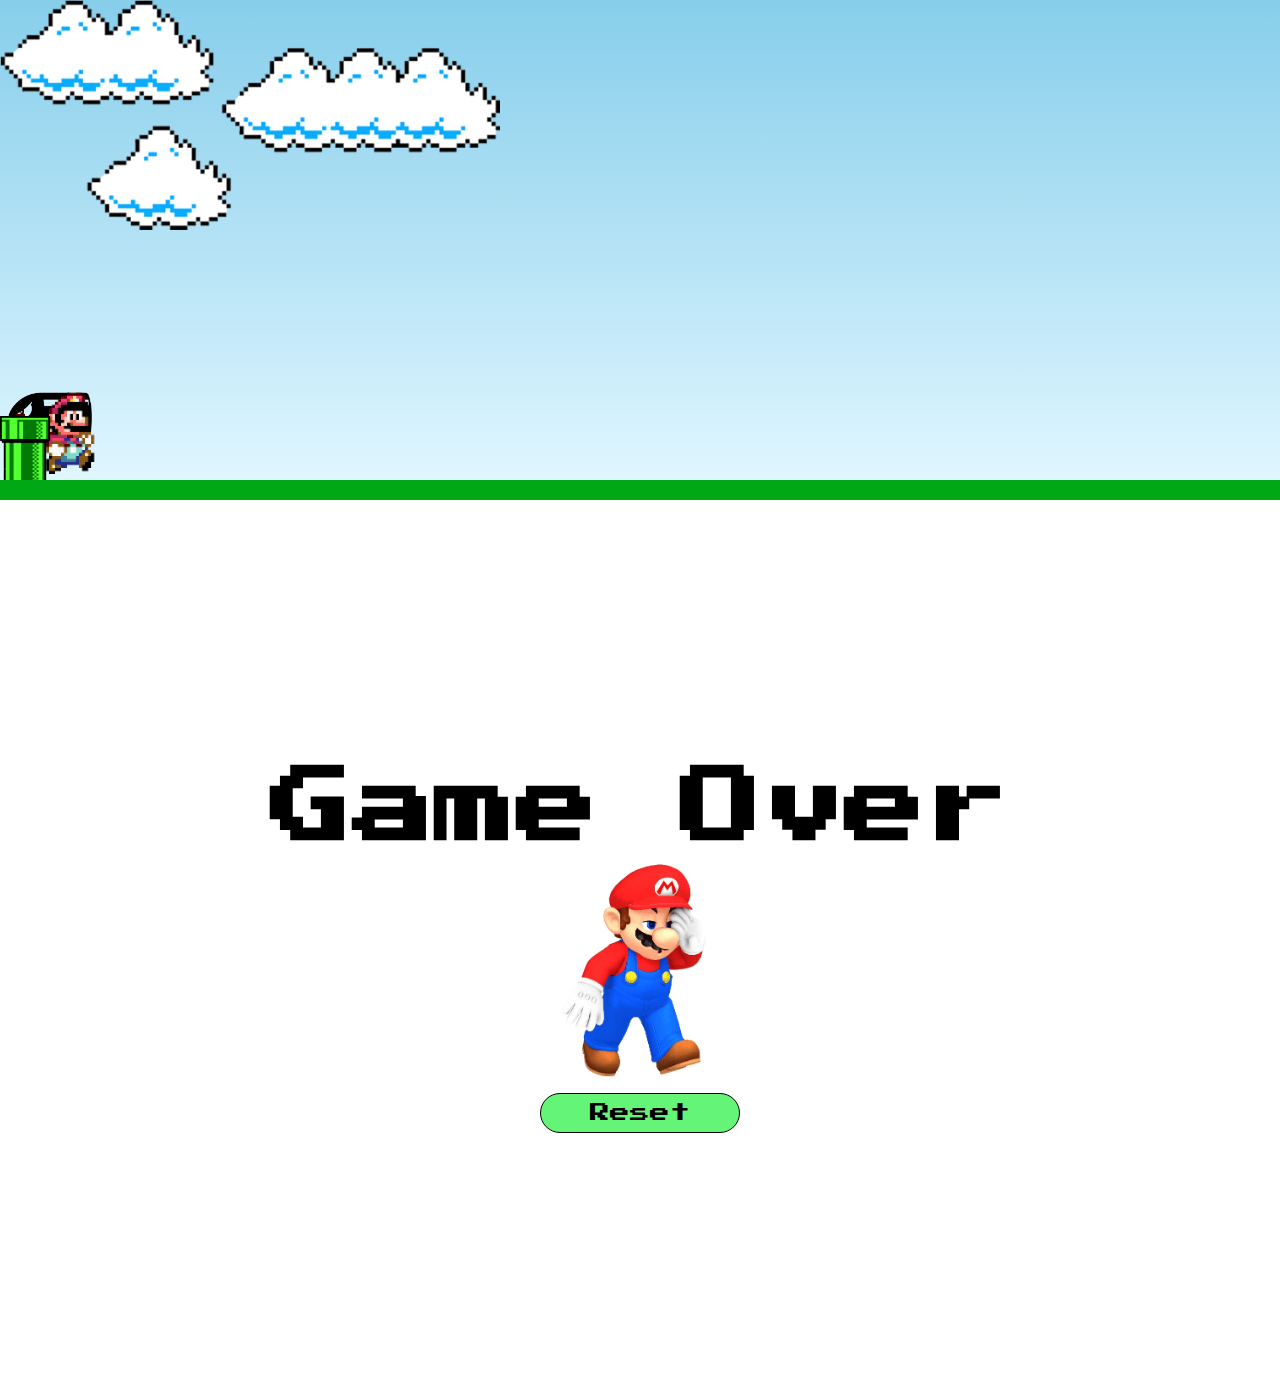
==== game.html @ 37ec051d "musica ok" ====
<!DOCTYPE html>
<html lang="pt-br">
<head>
    <meta charset="UTF-8">
    <meta name="viewport" content="width=device-width, initial-scale=1.0">
    <title>Game Mario</title>
    <link rel="stylesheet" href="style.css">
    <script src="script.js" defer></script>
</head>
<body>

    <audio id="som"  autoplay loop >
        <source src="./music/musica_login.mp3" type="audio/mp3">
    </audio>
    <audio src="./music/game-over.mp3" id="gameOver"></audio>
    <audio src="./music/pulo.mp3" id="somPulo"></audio>
    <audio src="./music/morte-mario.mp3" id="somMorteMario"></audio>

    <div class="cenario">
        <img src="./image/5cb08848bfe72cc.png" class="abaixar">
        <img src="./image/bill-removebg-preview.png" class="bill">
        <img src="./image/clouds.png" class="clouds">
        <img src="./image/mario.gif" class="mario">
        <img src="./image/pipe.png" class="pipe">
        <!-- <img src="./image/bill-removebg-preview.png" alt=""> -->
    </div>
    <!-- tela de game-over -->
    <div id="game-over">
        <h3>Game Over</h3>
        <img src="./image/png-transparent-super-mario-64-luigi-princess-peach-tired-heroes-hand-cartoon-removebg-preview.png" alt="">
        <button onclick="window.location.reload()">Reset</button>

    </div>
    
</body>
</html>
---- style.css ----
@import url('https://fonts.googleapis.com/css2?family=Poppins:ital,wght@0,100;0,200;0,300;0,400;0,500;0,600;0,700;0,800;0,900;1,100;1,200;1,300;1,400;1,500;1,600;1,700;1,800;1,900&family=Press+Start+2P&display=swap');

*{
    margin: 0;
    padding: 0;
    box-sizing: border-box;
}

body{
    overflow: hidden;
}

.cenario{
    width: 100% ;
    height: 500px;
    margin: 0 auto; 
    border-bottom: 20px solid #00a816;
    background: linear-gradient(#87ceeb,#e0f6ff);
    position: relative;
    overflow: hidden;
}

.pipe{
    width: 50px;
    position: absolute;
    bottom: 0;
    animation: move-pipe 2s linear infinite;
    
}

.mario{
    width: 110px;
    bottom: 0;
    position: absolute;
    
}
.jump{
    
    animation: jump 500ms ease-out ; 
}
.clouds{
    position: absolute;
    width: 500px;
    animation: clouds-animation 20s linear infinite;
}

.bill{
    position: absolute;
    width: 100px;
    bottom: 0;
    animation: bill 1.5s linear infinite;
}

.abaixar{
    position: absolute;
    width: 100px;
    bottom: 0;
    display: none;
}

@keyframes move-pipe {
    from{
        right: -80px;
    }to{
        right: 100%;
    }
}

@keyframes jump {
    0% {bottom: 0;}


    40%{bottom: 120px;}

    50%{bottom: 120px;}

    60%{bottom: 120px;} 


    100%{bottom: 0;}
}

@keyframes clouds-animation{
    from{
        right: -500px;
    }to{
        right: 100%;
    }
}

@keyframes bill{
    0%{right: -100px;}

    100%{right: 100%;}
}


/* LOGIN DO GAME  */
#login {
    background-image: url("./image/mario-bros-origem-curiosidades-e-jogos-gratuitos-da-franquia-e1673273306276.webp");
    background-size: cover;
    width: 100%;
    height: 100vh;
    display: flex;
    flex-direction: column;
    justify-content: center;
    align-items: center;
    gap: 10PX;
    font-family: "press start 2p" , sans-serif;    
    
    
    & h1{
        color: #00a816;
        font-weight: 400;
        font-size: 30px;
    }
    
    & input{
        width: 300px;
        height: 40px;
        border: 1px solid #000000;
        border-radius: 5px;
        padding: 10px;
    }
    
    & button{
        width: 300px;
        height: 40px;
        border: 1px solid #000000;    
        border-radius: 5px;
        background-color: #00a816;
        color: #ffffff;
        cursor: pointer;
        font-size: 20px;
    }
    
   
    
    & button:disabled{
        background-color: darkgray;
        opacity: 0.5;
        cursor: not-allowed;
    }

  
}

/* page do game over */

#game-over{
    position: absolute;
    width: 100%;
    height: 100vh;
    display: flex;
    flex-direction: column;
    justify-content: center;
    align-items: center;
    gap: 10PX;
    font-family: "press start 2p" , sans-serif;
    font-size: 70px;

    & img{
        width: 200px;
    }

    & button{
        width: 200px;
        height: 40px;
        border: 1px solid #000000;    
        border-radius: 20px;
        background-color: #06ee259f;
        color: #000000;
        cursor: pointer;
        font-size: 20px;
        font-family: "press start 2p" , sans-serif;
        animation: button-animation 1s ease-in-out infinite;

    }

}

@keyframes button-animation{
    0%{
        transform: scale(1);
    }
    50%{
        transform: scale(1.1);
    }
    100%{
        transform: scale(1);
    }
}

@keyframes nome-game-over {
    0% {
        transform: translateY(1000px);
        opacity: 0;
    }
    100% {
        transform: translateY(0);
        opacity: 1;
    }
}
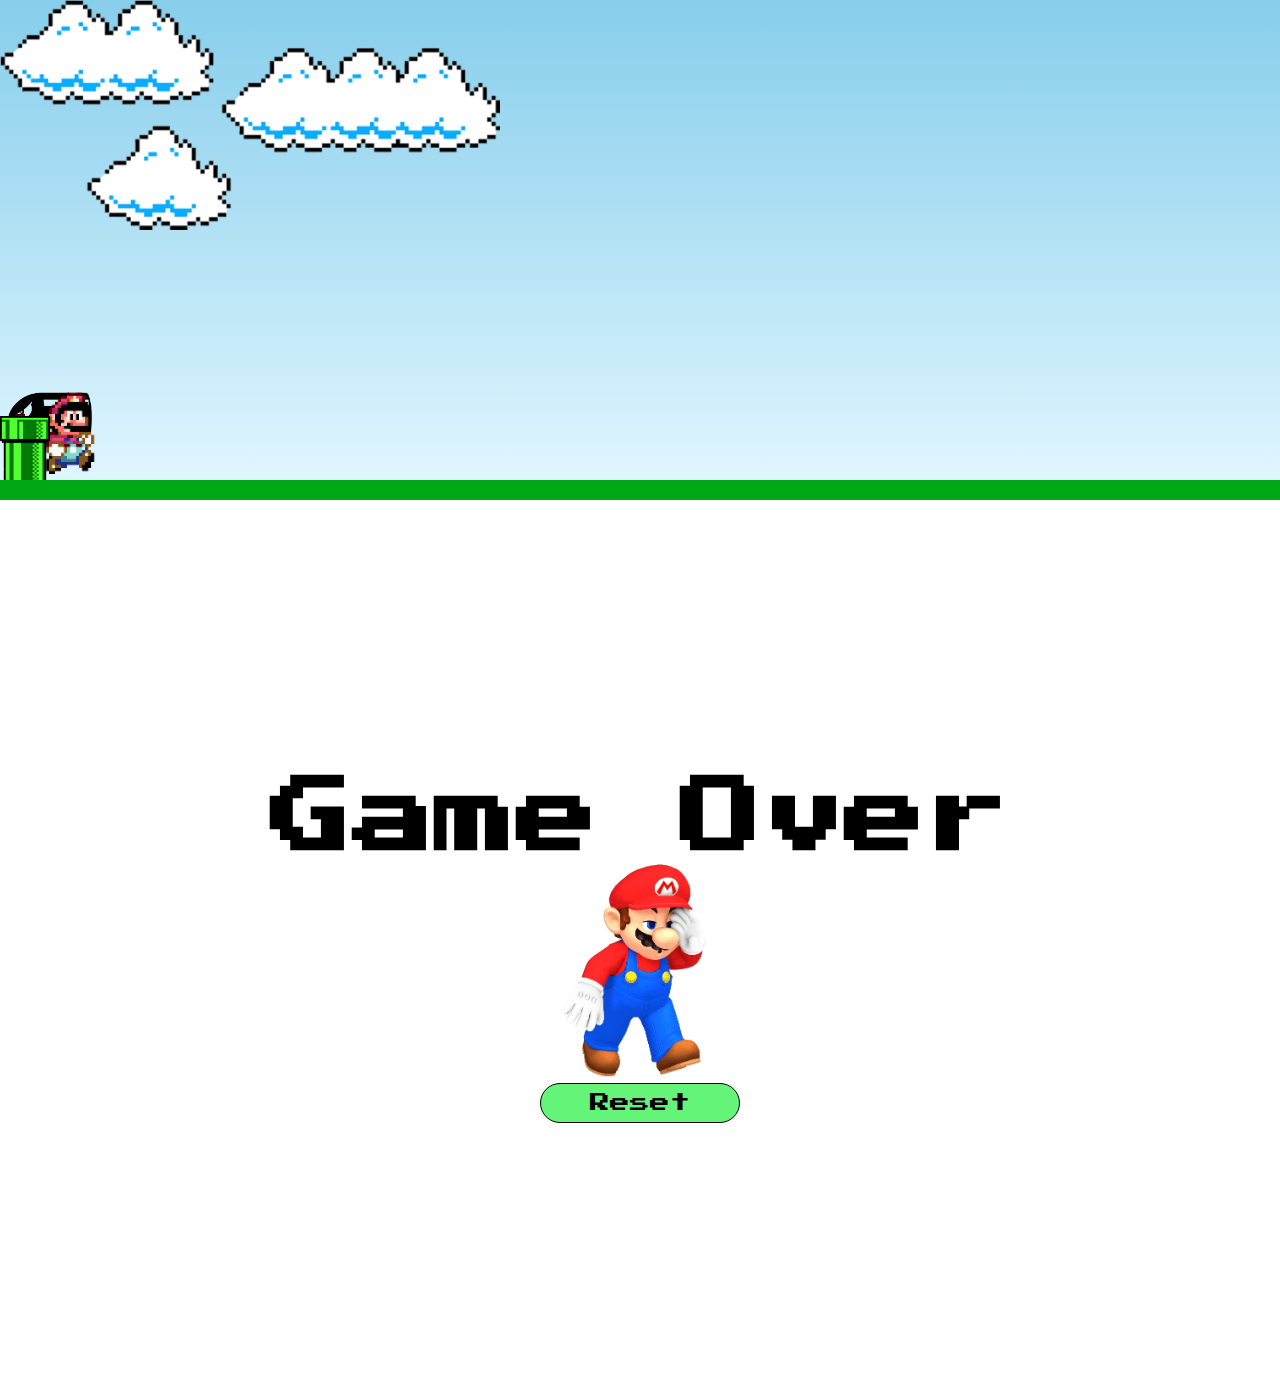
==== commit 3a31b6a5: "bill feito" ====
--- a/game.html
+++ b/game.html
@@ -1,36 +1,36 @@
 <!DOCTYPE html>
 <html lang="pt-br">
-<head>
-    <meta charset="UTF-8">
-    <meta name="viewport" content="width=device-width, initial-scale=1.0">
+  <head>
+    <meta charset="UTF-8" />
+    <meta name="viewport" content="width=device-width, initial-scale=1.0" />
     <title>Game Mario</title>
-    <link rel="stylesheet" href="style.css">
+    <link rel="stylesheet" href="style.css" />
     <script src="script.js" defer></script>
-</head>
-<body>
-
-    <audio id="som"  autoplay loop >
-        <source src="./music/musica_login.mp3" type="audio/mp3">
+  </head>
+  <body>
+    <audio id="som" autoplay loop>
+      <source src="./music/musica_login.mp3" type="audio/mp3" />
     </audio>
     <audio src="./music/game-over.mp3" id="gameOver"></audio>
     <audio src="./music/pulo.mp3" id="somPulo"></audio>
     <audio src="./music/morte-mario.mp3" id="somMorteMario"></audio>
 
     <div class="cenario">
-        <img src="./image/5cb08848bfe72cc.png" class="abaixar">
-        <img src="./image/bill-removebg-preview.png" class="bill">
-        <img src="./image/clouds.png" class="clouds">
-        <img src="./image/mario.gif" class="mario">
-        <img src="./image/pipe.png" class="pipe">
-        <!-- <img src="./image/bill-removebg-preview.png" alt=""> -->
+      <img src="./image/5cb08848bfe72cc.png" class="abaixar" />
+      <img src="./image/bill-removebg-preview.png" class="bill" />
+      <img src="./image/clouds.png" class="clouds" />
+      <img src="./image/mario.gif" class="mario" />
+      <img src="./image/pipe.png" class="pipe" />
+      <!-- <img src="./image/bill-removebg-preview.png" alt=""> -->
     </div>
     <!-- tela de game-over -->
     <div id="game-over">
-        <h3>Game Over</h3>
-        <img src="./image/png-transparent-super-mario-64-luigi-princess-peach-tired-heroes-hand-cartoon-removebg-preview.png" alt="">
-        <button onclick="window.location.reload()">Reset</button>
-
+      <h3>Game Over</h3>
+      <img
+        src="./image/png-transparent-super-mario-64-luigi-princess-peach-tired-heroes-hand-cartoon-removebg-preview.png"
+        alt=""
+      />
+      <button onclick="window.location.reload()">Reset</button>
     </div>
-    
-</body>
-</html>+  </body>
+</html>
--- a/style.css
+++ b/style.css
@@ -155,7 +155,6 @@
     flex-direction: column;
     justify-content: center;
     align-items: center;
-    gap: 10PX;
     font-family: "press start 2p" , sans-serif;
     font-size: 70px;
 
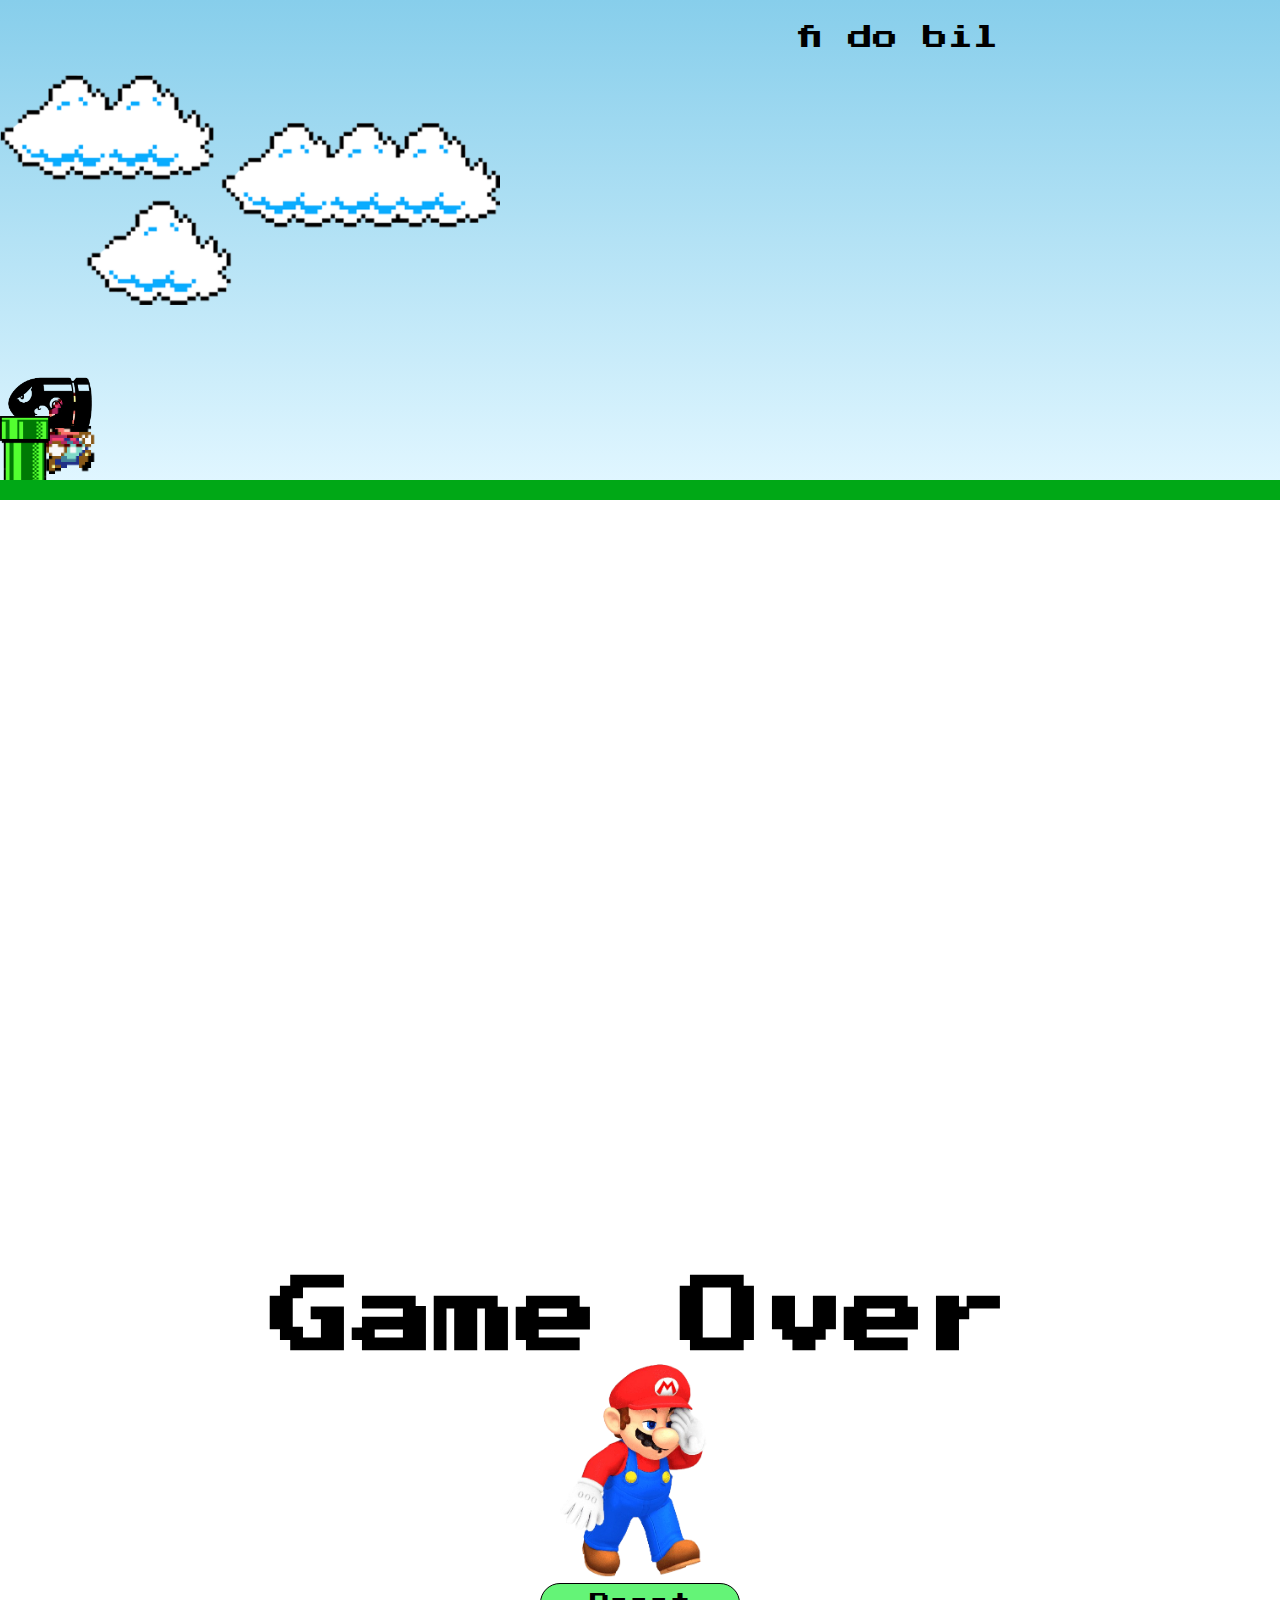
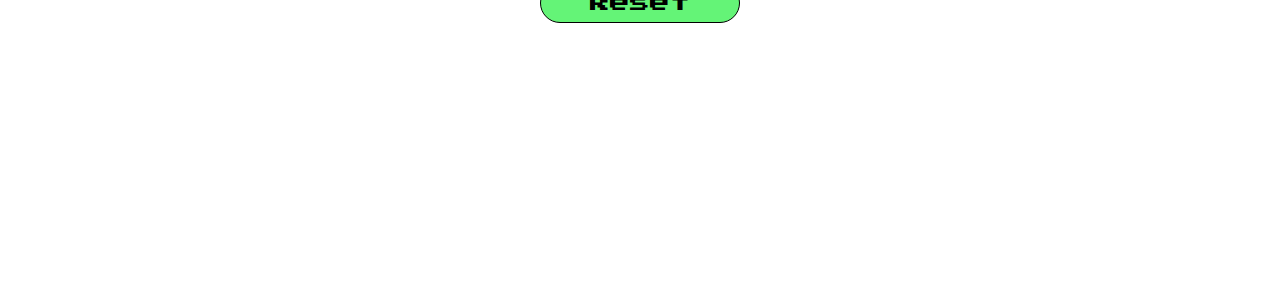
==== commit c98ab839: "mario esta abaixando" ====
--- a/game.html
+++ b/game.html
@@ -14,13 +14,17 @@
     <audio src="./music/game-over.mp3" id="gameOver"></audio>
     <audio src="./music/pulo.mp3" id="somPulo"></audio>
     <audio src="./music/morte-mario.mp3" id="somMorteMario"></audio>
-
+    
     <div class="cenario">
-      <img src="./image/5cb08848bfe72cc.png" class="abaixar" />
-      <img src="./image/bill-removebg-preview.png" class="bill" />
-      <img src="./image/clouds.png" class="clouds" />
-      <img src="./image/mario.gif" class="mario" />
-      <img src="./image/pipe.png" class="pipe" />
+        
+            <div id="info">
+                <span class="nome"></span>
+                <span class="contador"> fi do bil</span>
+            </div>
+            <img src="./image/mario.gif" class="mario" />
+        <img src="./image/bill-removebg-preview.png" class="bill" />
+        <img src="./image/clouds.png" class="clouds" />
+        <img src="./image/pipe.png" class="pipe" />
       <!-- <img src="./image/bill-removebg-preview.png" alt=""> -->
     </div>
     <!-- tela de game-over -->
--- a/style.css
+++ b/style.css
@@ -13,18 +13,27 @@
 .cenario{
     width: 100% ;
     height: 500px;
-    margin: 0 auto; 
+    margin-bottom: 500px; 
     border-bottom: 20px solid #00a816;
     background: linear-gradient(#87ceeb,#e0f6ff);
     position: relative;
     overflow: hidden;
 }
 
+#info{
+    display: flex;
+    justify-content: space-around;
+    align-items: center;
+    padding: 25px;
+    font-size: 25px;
+    font-family: "Press Start 2p" , sans-serif;
+}
+
 .pipe{
     width: 50px;
     position: absolute;
     bottom: 0;
-    animation: move-pipe 2s linear infinite;
+    animation: move-pipe 2s linear infinite;     
     
 }
 
@@ -47,7 +56,7 @@
 .bill{
     position: absolute;
     width: 100px;
-    bottom: 0;
+    bottom: 15px;
     animation: bill 1.5s linear infinite;
 }
 
@@ -55,7 +64,6 @@
     position: absolute;
     width: 100px;
     bottom: 0;
-    display: none;
 }
 
 @keyframes move-pipe {
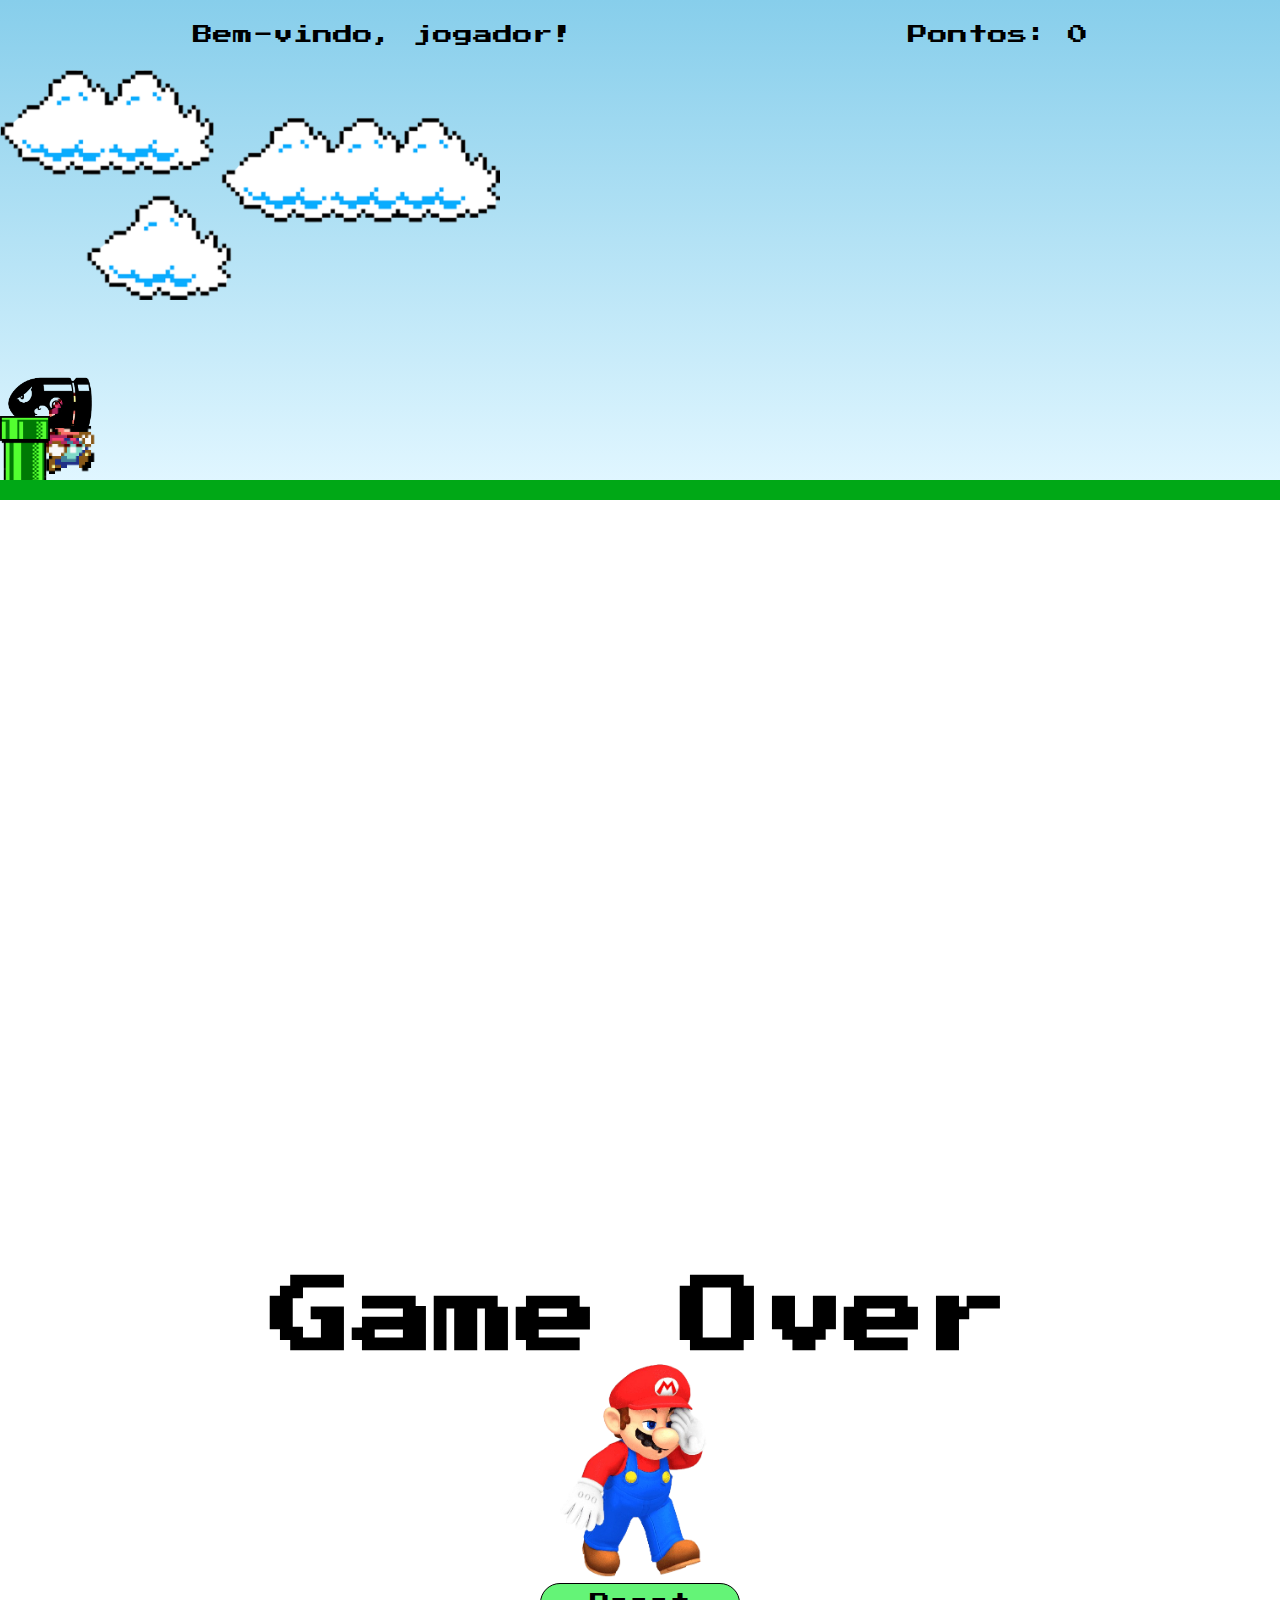
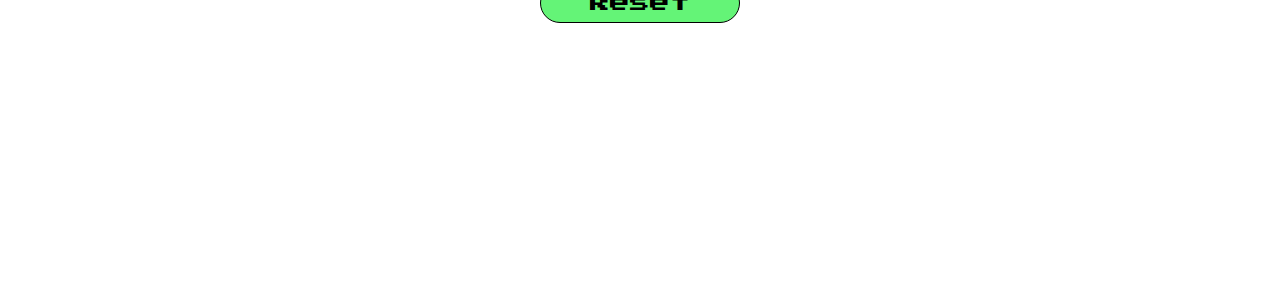
==== commit 69d2ec66: "jogo feito" ====
--- a/game.html
+++ b/game.html
@@ -16,18 +16,19 @@
     <audio src="./music/morte-mario.mp3" id="somMorteMario"></audio>
     
     <div class="cenario">
-        
-            <div id="info">
-                <span class="nome"></span>
-                <span class="contador"> fi do bil</span>
-            </div>
-            <img src="./image/mario.gif" class="mario" />
-        <img src="./image/bill-removebg-preview.png" class="bill" />
-        <img src="./image/clouds.png" class="clouds" />
-        <img src="./image/pipe.png" class="pipe" />
-      <!-- <img src="./image/bill-removebg-preview.png" alt=""> -->
+      <div id="info">
+        <!-- Aqui o nome do jogador será exibido -->
+        <span class="nome"></span>
+       <!-- Exibe a pontuação -->
+       <span class="contador">Pontos: 0</span>
+      </div>
+      <img src="./image/mario.gif" class="mario" />
+      <img src="./image/bill-removebg-preview.png" class="bill" />
+      <img src="./image/clouds.png" class="clouds" />
+      <img src="./image/pipe.png" class="pipe" />
     </div>
-    <!-- tela de game-over -->
+
+    <!-- Tela de game-over -->
     <div id="game-over">
       <h3>Game Over</h3>
       <img
@@ -36,5 +37,6 @@
       />
       <button onclick="window.location.reload()">Reset</button>
     </div>
+
   </body>
 </html>
--- a/style.css
+++ b/style.css
@@ -25,7 +25,7 @@
     justify-content: space-around;
     align-items: center;
     padding: 25px;
-    font-size: 25px;
+    font-size: 20px;
     font-family: "Press Start 2p" , sans-serif;
 }
 
@@ -207,4 +207,4 @@
         transform: translateY(0);
         opacity: 1;
     }
-}
+}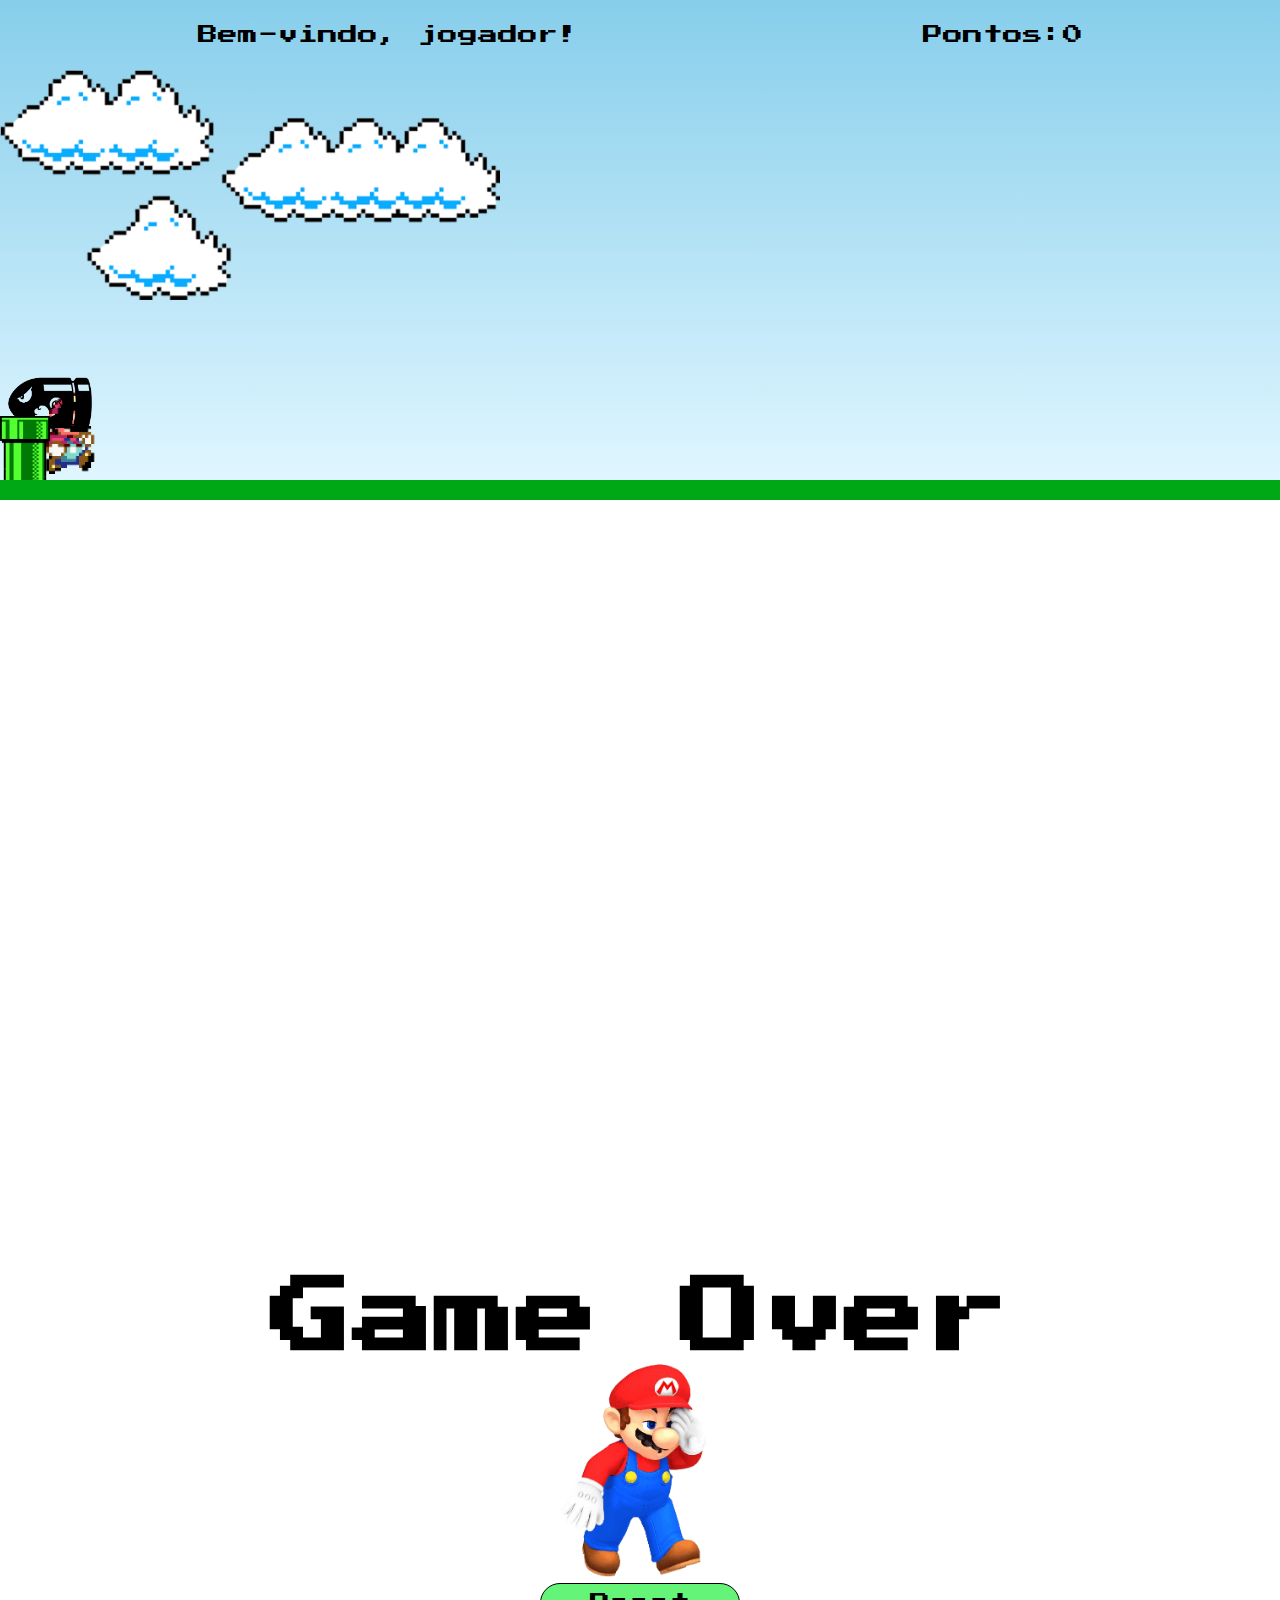
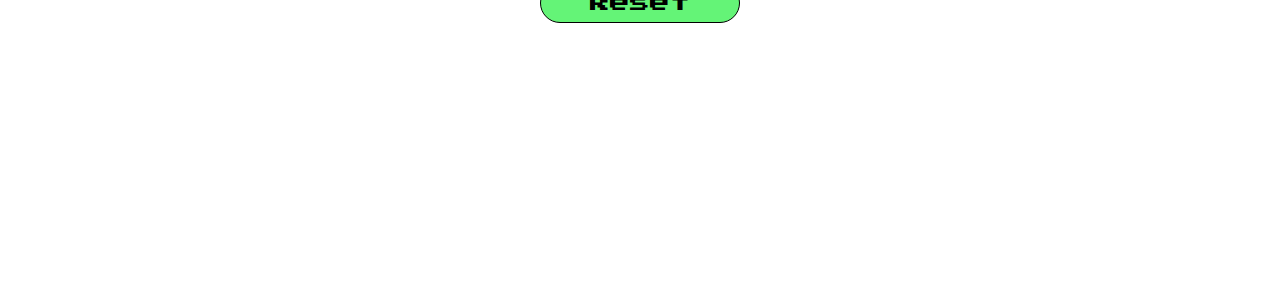
==== commit 3f06e54c: "quae la" ====
--- a/game.html
+++ b/game.html
@@ -20,7 +20,7 @@
         <!-- Aqui o nome do jogador será exibido -->
         <span class="nome"></span>
        <!-- Exibe a pontuação -->
-       <span class="contador">Pontos: 0</span>
+       <p>Pontos:<span class="contador">0</span></p>
       </div>
       <img src="./image/mario.gif" class="mario" />
       <img src="./image/bill-removebg-preview.png" class="bill" />
--- a/style.css
+++ b/style.css
@@ -27,6 +27,7 @@
     padding: 25px;
     font-size: 20px;
     font-family: "Press Start 2p" , sans-serif;
+
 }
 
 .pipe{
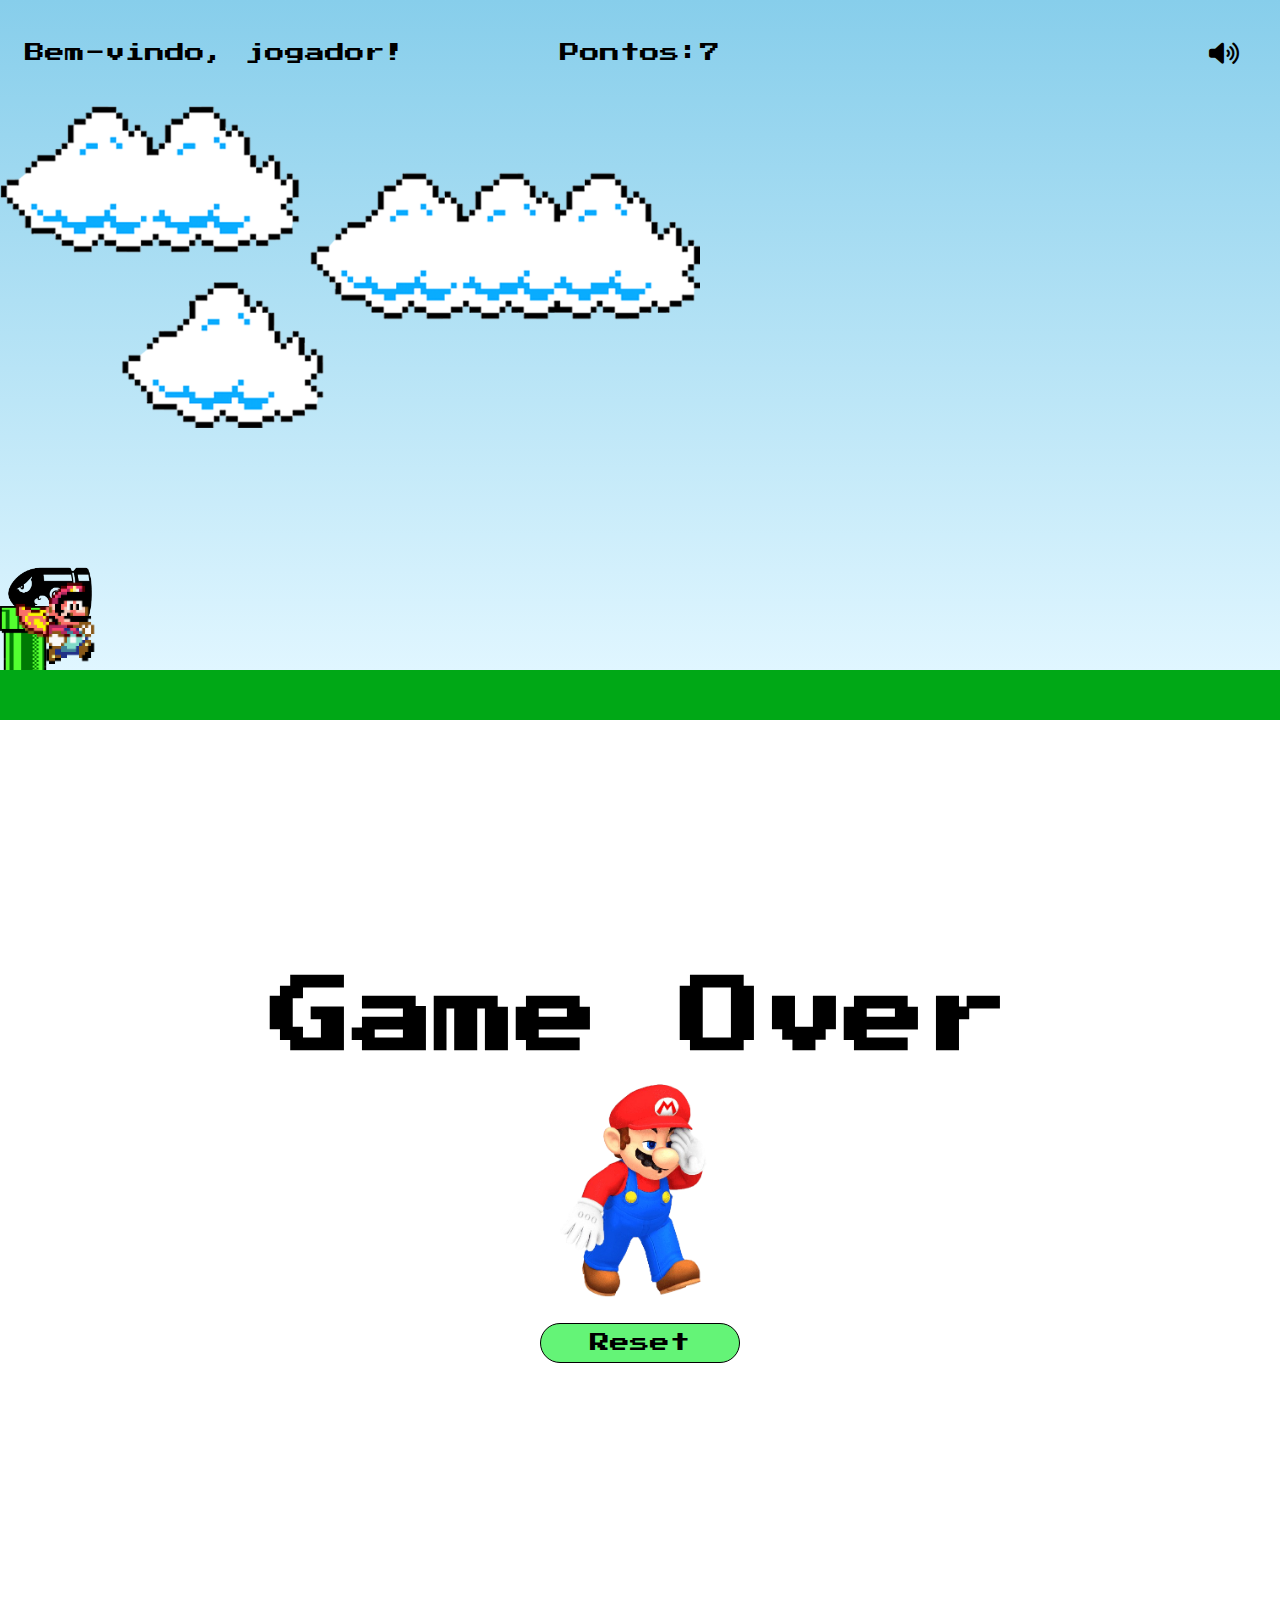
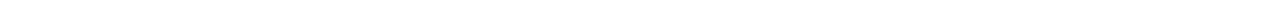
==== commit 84657f7a: "Points, Keys to UX, Mute/Unmute, Jump sound, Dead animation Done/Fixed" ====
--- a/game.html
+++ b/game.html
@@ -4,6 +4,10 @@
     <meta charset="UTF-8" />
     <meta name="viewport" content="width=device-width, initial-scale=1.0" />
     <title>Game Mario</title>
+    <link
+      rel="stylesheet"
+      href="https://cdnjs.cloudflare.com/ajax/libs/font-awesome/6.0.0/css/all.min.css"
+    />
     <link rel="stylesheet" href="style.css" />
     <script src="script.js" defer></script>
   </head>
@@ -14,18 +18,26 @@
     <audio src="./music/game-over.mp3" id="gameOver"></audio>
     <audio src="./music/pulo.mp3" id="somPulo"></audio>
     <audio src="./music/morte-mario.mp3" id="somMorteMario"></audio>
-    
+
     <div class="cenario">
       <div id="info">
         <!-- Aqui o nome do jogador será exibido -->
         <span class="nome"></span>
-       <!-- Exibe a pontuação -->
-       <p>Pontos:<span class="contador">0</span></p>
+
+        <!-- Exibe a pontuação -->
+        <p>Pontos:<span class="contador">0</span></p>
+
+        <!-- Botão para mutar -->
+        <button id="mute" class="mute"><i class="fas fa-volume-up"></i></button>
+        <button id="unmute" class="unmute">
+          <i class="fas fa-volume-mute"></i>
+        </button>
       </div>
-      <img src="./image/mario.gif" class="mario" />
+
       <img src="./image/bill-removebg-preview.png" class="bill" />
       <img src="./image/clouds.png" class="clouds" />
       <img src="./image/pipe.png" class="pipe" />
+      <img src="./image/mario.gif" class="mario" />
     </div>
 
     <!-- Tela de game-over -->
@@ -35,8 +47,7 @@
         src="./image/png-transparent-super-mario-64-luigi-princess-peach-tired-heroes-hand-cartoon-removebg-preview.png"
         alt=""
       />
-      <button onclick="window.location.reload()">Reset</button>
+      <button onclick="window.location.reload()" id="reset">Reset</button>
     </div>
-
   </body>
 </html>
--- a/style.css
+++ b/style.css
@@ -1,211 +1,251 @@
-@import url('https://fonts.googleapis.com/css2?family=Poppins:ital,wght@0,100;0,200;0,300;0,400;0,500;0,600;0,700;0,800;0,900;1,100;1,200;1,300;1,400;1,500;1,600;1,700;1,800;1,900&family=Press+Start+2P&display=swap');
-
-*{
-    margin: 0;
-    padding: 0;
-    box-sizing: border-box;
-}
-
-body{
-    overflow: hidden;
-}
-
-.cenario{
-    width: 100% ;
-    height: 500px;
-    margin-bottom: 500px; 
-    border-bottom: 20px solid #00a816;
-    background: linear-gradient(#87ceeb,#e0f6ff);
-    position: relative;
-    overflow: hidden;
-}
-
-#info{
-    display: flex;
-    justify-content: space-around;
-    align-items: center;
-    padding: 25px;
-    font-size: 20px;
-    font-family: "Press Start 2p" , sans-serif;
-
-}
-
-.pipe{
-    width: 50px;
+@import url("https://fonts.googleapis.com/css2?family=Poppins:ital,wght@0,100;0,200;0,300;0,400;0,500;0,600;0,700;0,800;0,900;1,100;1,200;1,300;1,400;1,500;1,600;1,700;1,800;1,900&family=Press+Start+2P&display=swap");
+
+* {
+  margin: 0;
+  padding: 0;
+  box-sizing: border-box;
+}
+
+body {
+  overflow: hidden;
+}
+
+.cenario {
+  width: 100%;
+  height: 80vh;
+  border-bottom: 50px solid #00a816;
+  background: linear-gradient(#87ceeb, #e0f6ff);
+  position: relative;
+}
+
+#info {
+  display: flex;
+  justify-content: space-between;
+  align-items: center;
+  padding: 25px;
+  font-size: 20px;
+  font-family: "Press Start 2p", sans-serif;
+}
+#info > p {
     position: absolute;
+    left: 50%;
+    transform: translateX(-50%);
+}
+
+.pipe {
+  width: 50px;
+  position: absolute;
+  bottom: 0;
+  animation: move-pipe 2s linear infinite;
+}
+.mario {
+  width: 110px;
+  bottom: 0;
+  position: absolute;
+}
+
+.jump {
+  animation: jump 500ms ease-out;
+}
+.clouds {
+  position: absolute;
+  width: 700px;
+  animation: clouds-animation 20s linear infinite;
+}
+
+.bill {
+  position: absolute;
+  width: 100px;
+  bottom: 15px;
+  animation: bill 1.5s linear infinite;
+}
+
+.abaixar {
+  position: absolute;
+  width: 100px;
+  bottom: 0;
+}
+
+@keyframes move-pipe {
+  from {
+    right: -80px;
+  }
+  to {
+    right: 100%;
+  }
+}
+
+@keyframes jump {
+  0% {
     bottom: 0;
-    animation: move-pipe 2s linear infinite;     
-    
-}
-
-.mario{
-    width: 110px;
+  }
+
+  40% {
+    bottom: 120px;
+  }
+
+  50% {
+    bottom: 120px;
+  }
+
+  60% {
+    bottom: 120px;
+  }
+
+  100% {
     bottom: 0;
-    position: absolute;
-    
-}
-.jump{
-    
-    animation: jump 500ms ease-out ; 
-}
-.clouds{
-    position: absolute;
-    width: 500px;
-    animation: clouds-animation 20s linear infinite;
-}
-
-.bill{
-    position: absolute;
-    width: 100px;
-    bottom: 15px;
-    animation: bill 1.5s linear infinite;
-}
-
-.abaixar{
-    position: absolute;
-    width: 100px;
-    bottom: 0;
-}
-
-@keyframes move-pipe {
-    from{
-        right: -80px;
-    }to{
-        right: 100%;
-    }
-}
-
-@keyframes jump {
-    0% {bottom: 0;}
-
-
-    40%{bottom: 120px;}
-
-    50%{bottom: 120px;}
-
-    60%{bottom: 120px;} 
-
-
-    100%{bottom: 0;}
-}
-
-@keyframes clouds-animation{
-    from{
-        right: -500px;
-    }to{
-        right: 100%;
-    }
-}
-
-@keyframes bill{
-    0%{right: -100px;}
-
-    100%{right: 100%;}
-}
-
+  }
+}
+
+@keyframes clouds-animation {
+  from {
+    right: -500px;
+  }
+  to {
+    right: 100%;
+  }
+}
+
+@keyframes bill {
+  0% {
+    right: -100px;
+  }
+
+  100% {
+    right: 100%;
+  }
+}
+
+@keyframes dead {
+  0% {
+    top: 89%;
+  }
+  50% {
+    top: 85%;
+  }
+  60% {
+    top: 70%;
+  }
+  100% {
+    top: 200%;
+  }
+}
 
 /* LOGIN DO GAME  */
 #login {
-    background-image: url("./image/mario-bros-origem-curiosidades-e-jogos-gratuitos-da-franquia-e1673273306276.webp");
-    background-size: cover;
-    width: 100%;
-    height: 100vh;
-    display: flex;
-    flex-direction: column;
-    justify-content: center;
-    align-items: center;
-    gap: 10PX;
-    font-family: "press start 2p" , sans-serif;    
-    
-    
-    & h1{
-        color: #00a816;
-        font-weight: 400;
-        font-size: 30px;
-    }
-    
-    & input{
-        width: 300px;
-        height: 40px;
-        border: 1px solid #000000;
-        border-radius: 5px;
-        padding: 10px;
-    }
-    
-    & button{
-        width: 300px;
-        height: 40px;
-        border: 1px solid #000000;    
-        border-radius: 5px;
-        background-color: #00a816;
-        color: #ffffff;
-        cursor: pointer;
-        font-size: 20px;
-    }
-    
-   
-    
-    & button:disabled{
-        background-color: darkgray;
-        opacity: 0.5;
-        cursor: not-allowed;
-    }
-
-  
+  background-image: url("./image/mario-bros-origem-curiosidades-e-jogos-gratuitos-da-franquia-e1673273306276.webp");
+  background-size: cover;
+  width: 100%;
+  height: 100vh;
+  display: flex;
+  flex-direction: column;
+  justify-content: center;
+  align-items: center;
+  gap: 10px;
+  font-family: "press start 2p", sans-serif;
+
+  & h1 {
+    color: #00a816;
+    font-weight: 400;
+    font-size: 30px;
+  }
+
+  & input {
+    width: 300px;
+    height: 40px;
+    border: 1px solid #000000;
+    border-radius: 5px;
+    padding: 10px;
+  }
+
+  & button {
+    width: 300px;
+    height: 40px;
+    border: 1px solid #000000;
+    border-radius: 5px;
+    background-color: #00a816;
+    color: #ffffff;
+    cursor: pointer;
+    font-size: 20px;
+  }
+
+  & button:disabled {
+    background-color: darkgray;
+    opacity: 0.5;
+    cursor: not-allowed;
+  }
 }
 
 /* page do game over */
-
-#game-over{
-    position: absolute;
-    width: 100%;
-    height: 100vh;
-    display: flex;
-    flex-direction: column;
-    justify-content: center;
-    align-items: center;
-    font-family: "press start 2p" , sans-serif;
-    font-size: 70px;
-
-    & img{
-        width: 200px;
-    }
-
-    & button{
-        width: 200px;
-        height: 40px;
-        border: 1px solid #000000;    
-        border-radius: 20px;
-        background-color: #06ee259f;
-        color: #000000;
-        cursor: pointer;
-        font-size: 20px;
-        font-family: "press start 2p" , sans-serif;
-        animation: button-animation 1s ease-in-out infinite;
-
-    }
-
-}
-
-@keyframes button-animation{
-    0%{
-        transform: scale(1);
-    }
-    50%{
-        transform: scale(1.1);
-    }
-    100%{
-        transform: scale(1);
-    }
+#game-over {
+  position: absolute;
+  width: 100%;
+  height: 100vh;
+
+  display: flex;
+  flex-direction: column;
+  justify-content: center;
+  align-items: center;
+  gap: 20px;
+
+  font-family: "press start 2p", sans-serif;
+  font-size: 70px;
+
+  & img {
+    width: 200px;
+  }
+
+  & button {
+    width: 200px;
+    height: 40px;
+    border: 1px solid #000000;
+    border-radius: 20px;
+    background-color: #06ee259f;
+    color: #000000;
+    cursor: pointer;
+    font-size: 20px;
+    font-family: "press start 2p", sans-serif;
+    animation: button-animation 1s ease-in-out infinite;
+  }
+}
+
+@keyframes button-animation {
+  0% {
+    transform: scale(1);
+  }
+  50% {
+    transform: scale(1.1);
+  }
+  100% {
+    transform: scale(1);
+  }
 }
 
 @keyframes nome-game-over {
-    0% {
-        transform: translateY(1000px);
-        opacity: 0;
-    }
-    100% {
-        transform: translateY(0);
-        opacity: 1;
-    }
-}+  0% {
+    transform: translateY(1000px);
+    opacity: 0;
+  }
+  100% {
+    transform: translateY(0);
+    opacity: 1;
+  }
+}
+
+/* Mute/Unmute */
+#info button {
+  padding: 1rem;
+
+  cursor: pointer;
+
+  background-color: none;
+  background: none;
+  border: none;
+}
+#info button i {
+  font-size: 1.5rem;
+  color: black;
+}
+#unmute {
+  display: none;
+}
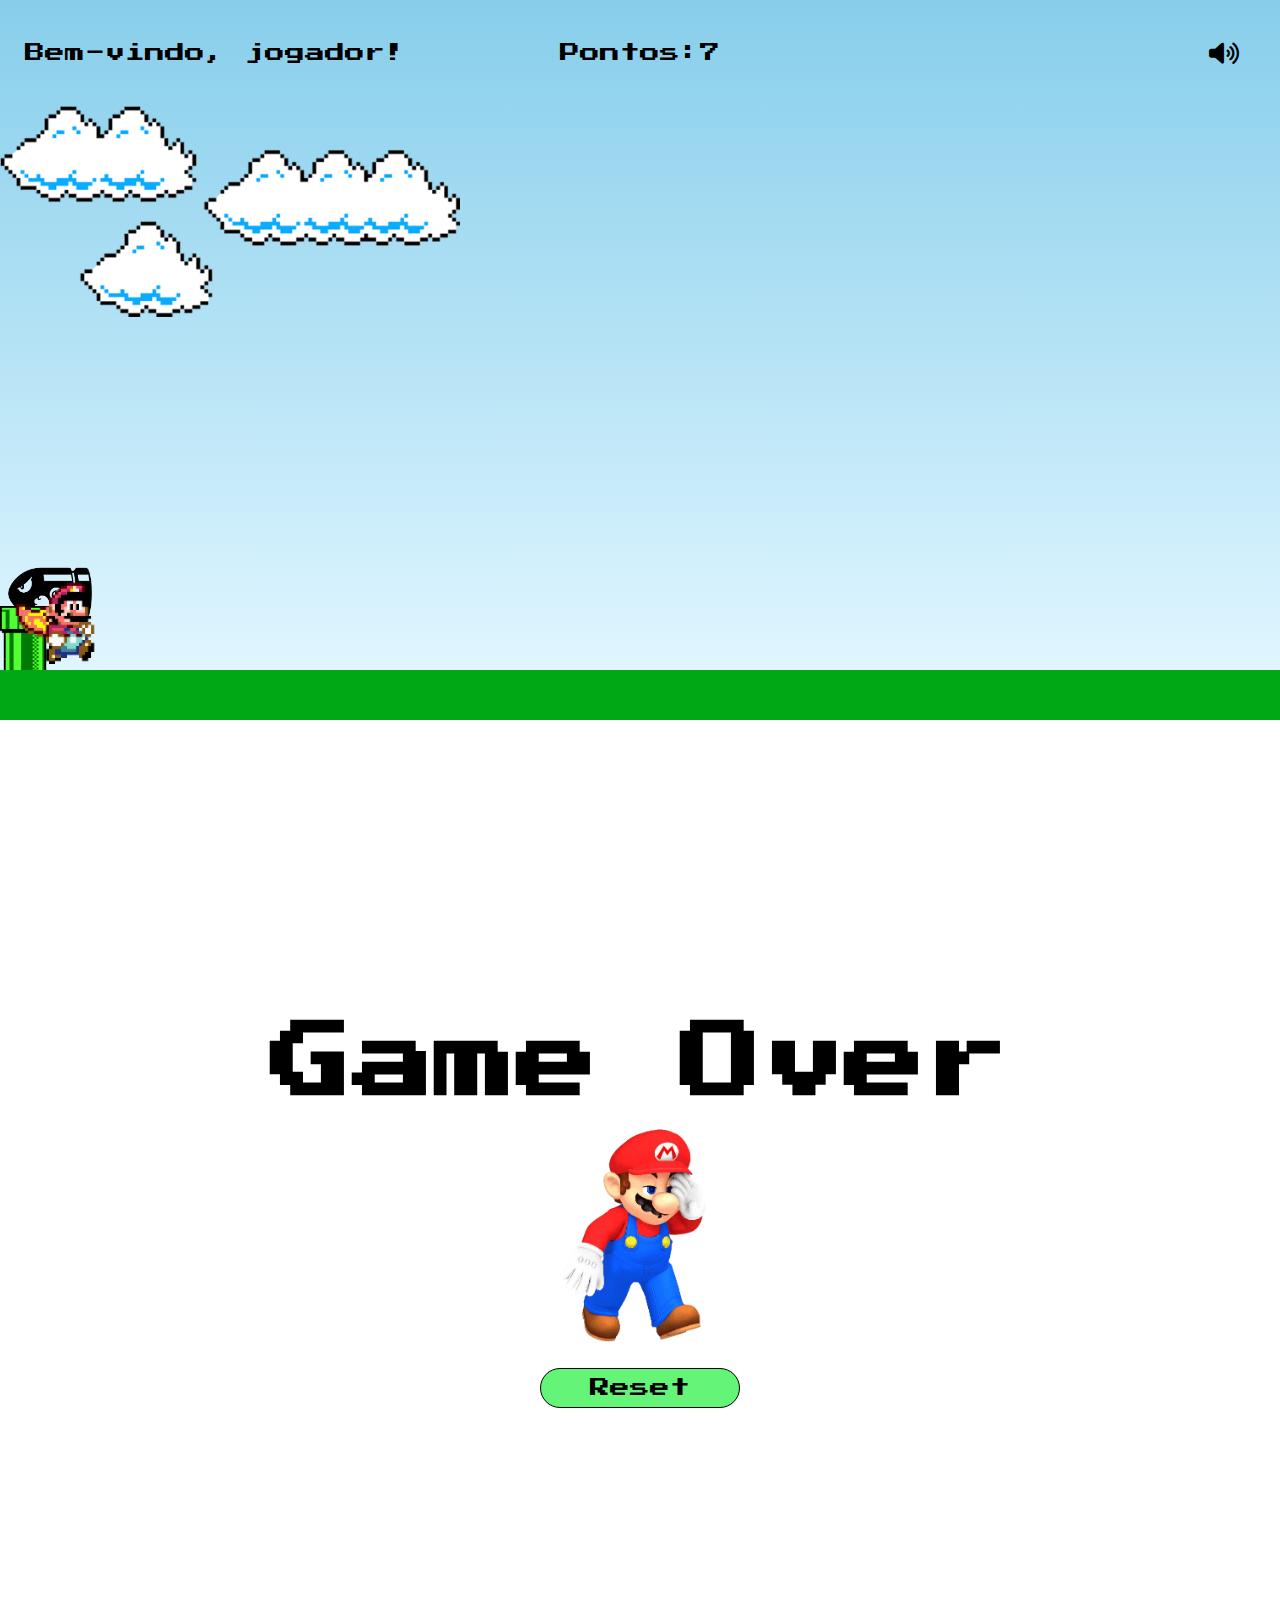
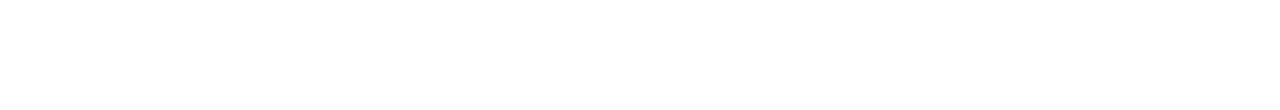
==== commit 43243c75: "ajustei pra minha tela" ====
--- a/game.html
+++ b/game.html
@@ -8,7 +8,9 @@
       rel="stylesheet"
       href="https://cdnjs.cloudflare.com/ajax/libs/font-awesome/6.0.0/css/all.min.css"
     />
+    <link rel="stylesheet" href="response.css">
     <link rel="stylesheet" href="style.css" />
+
     <script src="script.js" defer></script>
   </head>
   <body>
--- a/response.css
+++ b/response.css
@@ -0,0 +1,143 @@
+/* Media Queries */
+@media (max-width: 1200px) {
+    /* Ajustes para telas grandes (Ex.: laptops, desktops menores) */
+    #info {
+      font-size: 18px;
+      padding: 20px;
+    }
+  
+    .cenario {
+      height: 75vh;
+    }
+  
+    .pipe {
+      width: 45px;
+    }
+  
+    .mario {
+      width: 100px;
+    }
+  
+    #login input,
+    #login button {
+      width: 80%;
+      height: 40px;
+    }
+  }
+  
+  @media (max-width: 768px) {
+    /* Ajustes para telas de tablets ou smartphones em modo paisagem */
+    #info {
+      font-size: 16px;
+      flex-direction: column;
+      align-items: center;
+      padding: 15px;
+    }
+  
+    .cenario {
+      height: 60vh;
+    }
+  
+    .pipe {
+      width: 40px;
+    }
+  
+    .mario {
+      width: 90px;
+    }
+  
+    .clouds {
+      width: 400px;
+    }
+  
+    #login input,
+    #login button {
+      width: 85%;
+      height: 35px;
+    }
+  
+    #game-over {
+      font-size: 50px;
+    }
+  
+    #game-over button {
+      width: 180px;
+      height: 35px;
+    }
+  }
+  
+  @media (max-width: 480px) {
+    /* Ajustes para smartphones em modo retrato */
+    #info {
+      font-size: 14px;
+    }
+  
+    .cenario {
+      height: 50vh;
+    }
+  
+    .pipe {
+      width: 30px;
+    }
+  
+    .mario {
+      width: 70px;
+    }
+  
+    .clouds {
+      width: 300px;
+    }
+  
+    #login input,
+    #login button {
+      width: 90%;
+      height: 30px;
+    }
+  
+    #game-over {
+      font-size: 40px;
+    }
+  
+    #game-over button {
+      width: 150px;
+      height: 30px;
+    }
+  }
+  
+  @media (max-width: 360px) {
+    /* Ajustes para telas muito pequenas */
+    .cenario {
+      height: 45vh;
+    }
+  
+    #info {
+      font-size: 12px;
+    }
+  
+    .pipe {
+      width: 25px;
+    }
+  
+    .mario {
+      width: 60px;
+    }
+  
+    .clouds {
+      width: 250px;
+    }
+  
+    #login input,
+    #login button {
+      width: 95%;
+      height: 28px;
+    }
+  
+    #game-over {
+      font-size: 35px;
+    }
+  
+    #game-over button {
+      width: 140px;
+      height: 28px;
+    }
+  }--- a/style.css
+++ b/style.css
@@ -49,8 +49,8 @@
 }
 .clouds {
   position: absolute;
-  width: 700px;
-  animation: clouds-animation 20s linear infinite;
+  width: 460px;
+  animation: clouds-animation 12s linear infinite;
 }
 
 .bill {
@@ -180,7 +180,7 @@
 #game-over {
   position: absolute;
   width: 100%;
-  height: 100vh;
+  height: 110vh;
 
   display: flex;
   flex-direction: column;
